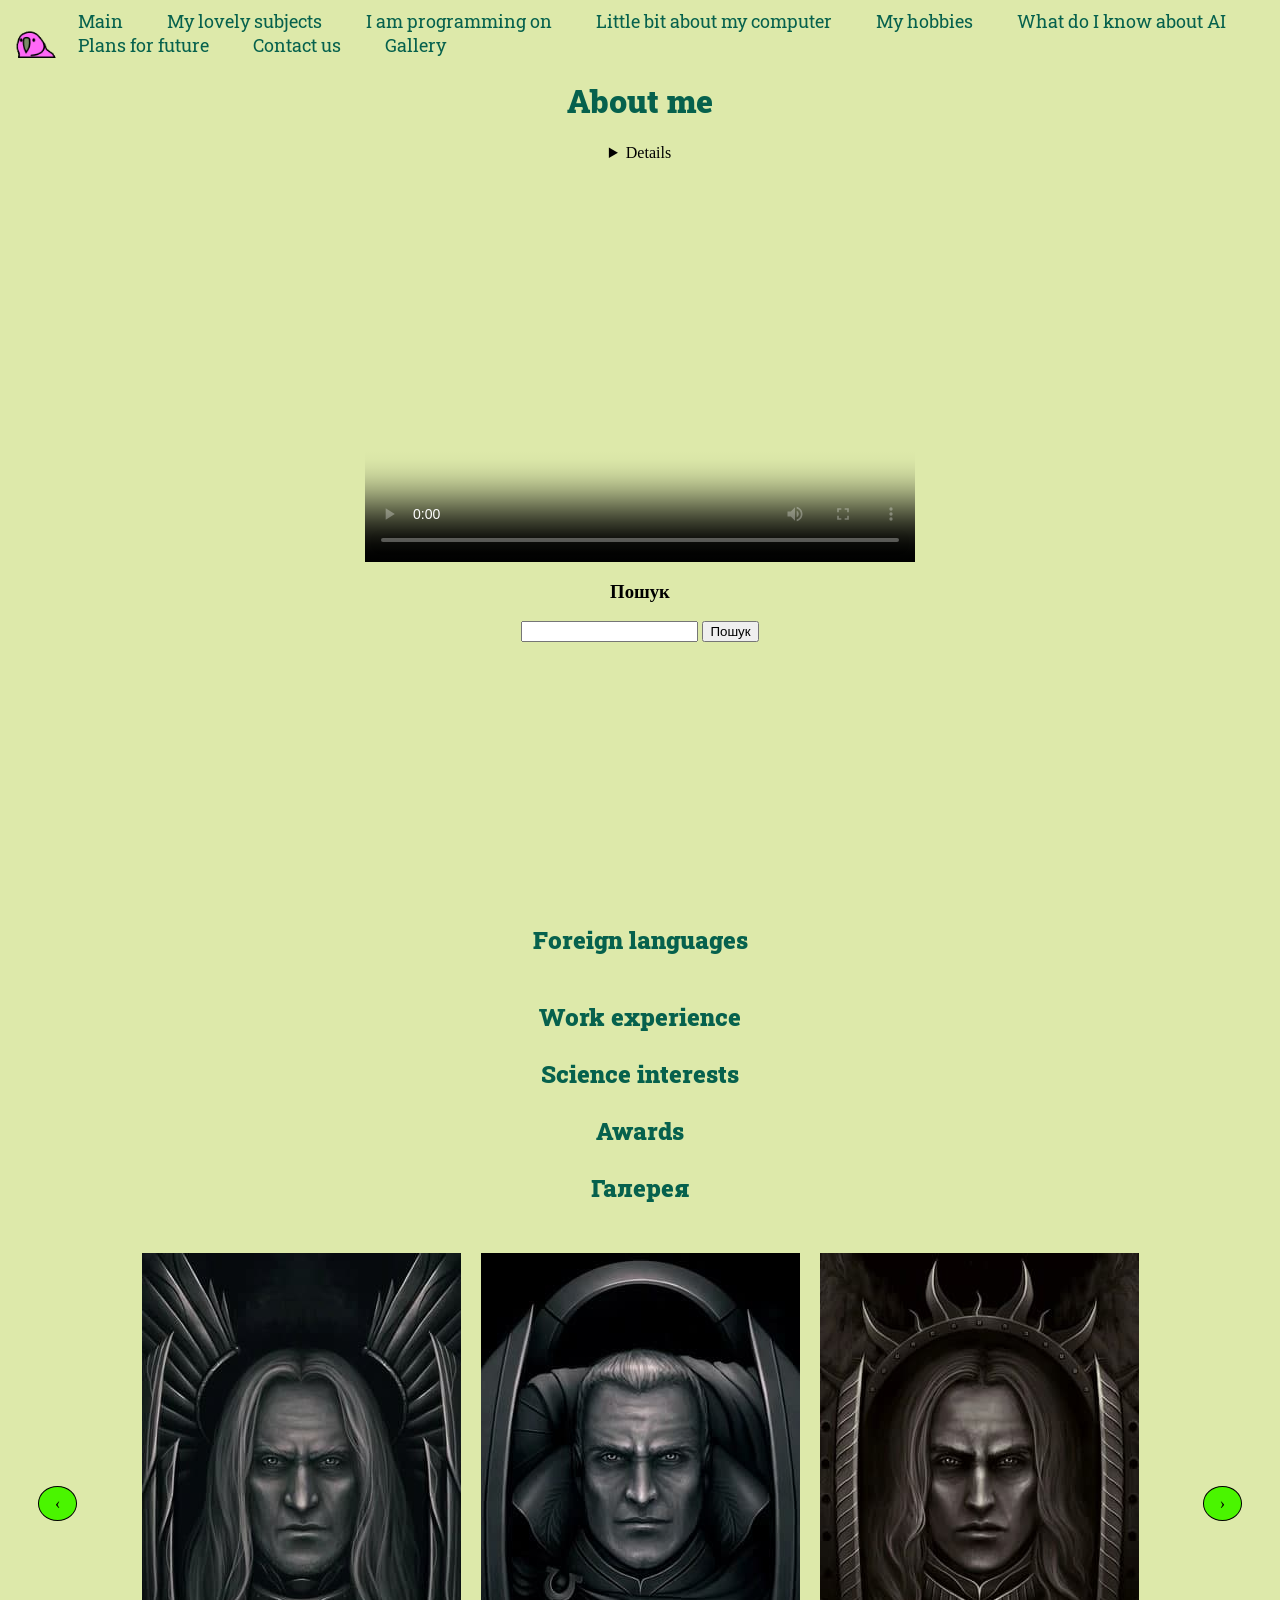
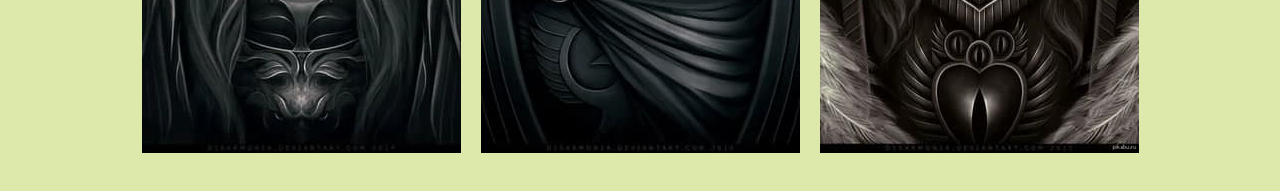
==== index.html @ caf37abb "Add files via upload" ====
<!DOCTYPE html>
<html>

<head>
  <meta http-equiv="Content-Type" content="text/html; charset=utf-8" />
  <title>Imperium post</title>

  <link rel="stylesheet" href="styles/menu.css" />
  <link rel="stylesheet" href="styles/text.css" />
  <link rel="stylesheet" href="styles/table.css" />
  <link rel="stylesheet" href="styles/style.css" />
  <link rel="stylesheet" href="styles/photo.css" />
  <link rel="stylesheet" href="styles/form.css" />
  <link rel="stylesheet" href="styles/header.css" />
  <link rel="stylesheet" href="styles/slider.css">
  <link rel="preconnect" href="https://fonts.googleapis.com" />
  <link rel="preconnect" href="https://fonts.gstatic.com" crossorigin />
  <link
    href="https://fonts.googleapis.com/css2?family=Roboto+Slab:wght@100;200;300;400;500;600;700;800;900&display=swap"
    rel="stylesheet" />
</head>

<body class="body_hide">
  <div class="container">

    <div class="header">
      <img src="images/pap-dance.gif" , alt="Parrot dancing" />
      <div class="header-nav">
        <a href="index.html">Main</a>
        <a href="subjects.html">My lovely subjects</a>
        <a href="programming-languages.html">I am programming on</a>
        <a href="about-computer.html">Little bit about my computer</a>
        <a href="my-hobbies.html">My hobbies</a>
        <a href="ai.html">What do I know about AI</a>
        <a href="future.html">Plans for future</a>
        <a href="recruiting.html">Contact us</a>
        <a href="gallery.html">Gallery</a>
      </div>
    </div>
    <noscript>
      <p>
        You have your JS scripts off, so please turn them on to watch
        information
      </p>
    </noscript>
    <h1>About me</h1>
    <details align="center">
    <div class="about-me">
      <img src="images/my-photo-sk.jpg" alt="My photo" class="my-photo" />
      <table class="info-about-me">
        <tr>
          <th>Name</th>
          <td>Ihor</td>
        </tr>
        <tr>
          <th>Sirname</th>
          <td>Rodionov</td>
        </tr>
        <tr>
          <th>Sex</th>
          <td>Man</td>
        </tr>
        <tr>
          <th>Gender</th>
          <td>Attack helicopter " Apache"</td>
        </tr>
        <tr>
          <th>Birth date</th>
          <td><del>07/09/2003</del> 03/05/750.М36</td>
        </tr>
        <tr>
          <th>Birth place</th>
          <td>Kharkiv</td>
        </tr>
        <tr>
          <th>Marrital status</th>
          <td>Not married</td>
        </tr>
        <tr>
          <th>Home adress</th>
          <td>Hv Shironinzev *** room **</td>
        </tr>
        <tr>
          <th>Phone number</th>
          <td>+38050*******</td>
        </tr>
        <tr>
          <th>Email</th>
          <td>
            <a href="">ihor.rodionov@nure.ua</a>
          </td>
        </tr>
      </table>
    </div>
    </details>
    <div class="video">
    <video width="550" height="400" controls="controls" poster="img/video.png">
      <source src="video/video.ogv" type='video/ogg; codecs="theora, vorbis"'>
      <!-- <source src="video/video.mp4" type='video/mp4; codecs="avc1.42E01E, mp4a.40.2"'>             ВОТ ТУТ ВОТ ДОБАВЬ ВИДОС В 3 ФОРМАТАХ КАК ЗДЕСЬ НАПИСАННО -->
      <source src="video/video.webm" type='video/webm; codecs="vp8, vorbis"'>
      Тег video не поддерживается вашим браузером(Ваш браузер не поддерживает HTML5). 
    </video>
    </div>

      <form role="search" method="get" id="searchform" class="searchform" action="http://www.google.co.uk/search?hl=en-GB&source=hp&q=" align="center">
        <h3 class="search-title">Пошук</h3>
        <div id="gform">
            <label class="screen-reader-text" for="s"></label>
            <input type="text" value="" name="q" id="s" required>
            <button type="submit" [disabled]="!formcontrol.form.valid"">Пошук</button>
        </div>
      </form>
      <svg viewBox="0 0 500 100" xmlns="http://www.w3.org/2000/svg" stroke="red" fill="grey">
        <!-- <circle cx="250" cy="50" r="4" />                                                         https://developer.mozilla.org/ru/docs/Web/SVG/Element/svg  -->
      </svg>
    </form>
    <div class="foreign-lang">
      <h2 id="foreignlanguage" onclick="HelperCall(this.id)">
        Foreign languages
      </h2>
      <div class="panel">
        <ul class="list-foreign-lang">
          <li><b>English </b>B2</li>
          <li><b>German </b>B2</li>
          <li><b>Turkish </b>B2</li>
          <li><b>Ukrainian </b>C1</li>
          <li><b>Russian </b>C1</li>
          <li><b>Low Gothik </b>C2</li>
        </ul>
      </div>
    </div>

    <h2 id="workexp" onclick="HelperCall(this.id)">Work experience</h2>
    <div id="container">
      <p>Working places with experience in order from earliest to latest</p>
      <ol type="I">
        <li><b>Dealer </b>2 years</li>
        <p>
          A has one shop, where I was cleaner, cashier and other staff in a
          single person. It was so boring for me and I felt out of place. But
          then my life was changed dramatically.
        </p>
        <li><b>Emperor guardsman in 808 reg </b>20 years</li>
        <p>
          For the God-Emperor I was drafted into the ranks of the imperial
          guard. There were many battles, including many orc attacks on our
          planet. Of the most interesting in 76, <br />
          the uprising in Kassel of the pontifik Skalin, who decided to go to
          Chaos. It is obvious that he was suppressed by our forces.
        </p>
        <li><b>Troops commissar </b>9 years</li>
        <p>
          Was promoted when single-handedly without rifle killed orks' Warlord
          and took his hand. On duty I lost my arm, both legs and eye, but all
          of them were changed with mechanical modifications
        </p>
      </ol>
    </div>

    <h2 id="SCinterests" onclick="HelperCall(this.id)">Science interests</h2>
    <div class="panel">
      I had not much interests, only economics and orks' language. Then I was
      interested in programming, math etc.
    </div>

    <h2 id="Awards" onclick="HelperCall(this.id)">Awards</h2>
    <div class="panel">
      <p>
        Most of my awards connected with battles, but few of them I earned while
        I was at school.
      </p>
      <ul>
        <li>1<small>st</small> place in district Math competition</li>
        <li>2<small>nd</small> place in town Programming competition</li>
      </ul>
    </div>


    <h2 id="SCinterests" onclick="HelperCall(this.id)">Галерея</h2>
    <div class="slider-container">
      <buttons class="slider-prev">&#8249;</buttons>
      <div class="slider">
        <div class="slider-line">
          <img src="images/photo_2021-10-21_15-27-26.jpg" alt="" />
          <img src="images/photo_2021-10-21_15-27-51.jpg" alt="" />
          <img src="images/photo_2021-10-21_15-27-58.jpg" alt="" />
          <img src="images/photo_2021-10-21_15-28-04.jpg" alt="" />
          <img src="images/photo_2021-10-21_15-28-15.jpg" alt="" />
          <img src="images/photo_2021-10-21_15-28-23.jpg" alt="" />
          <img src="images/photo_2021-10-21_15-28-36.jpg" alt="" />
          <img src="images/photo_2021-10-21_15-40-52.jpg" alt="" />
          <img src="images/photo_2021-10-21_15-41-01.jpg" alt="" />

        </div>
      </div>
      <buttons class="slider-next">&#8250;</buttons>
    </div>
    

  </div>
  <script src="scripts/header-helper.js" type="text/javascript"></script>
  <script src="scripts/hot-buttons.js" type="text/javascript"></script>
  <script src="scripts/script.js" type="text/javascript"></script>
  <script src="scripts/slider.js" type="text/javascript"></script>
</body>

</html>
---- styles/menu.css ----
ul {
  list-style-type: none;
}
a {
  text-decoration: none;
  color: black;
  font-family: "Roboto Slab", serif;
}

.header {
  display: -webkit-flex;
  display: -moz-flex;
  display: -ms-flex;
  display: -o-flex;
  display: flex;
  align-items: center;
  justify-content: space-around;
}
.header-nav a {
  padding: 10px 20px;
  font-size: 18px;
  color: #06614d;
}
.header-nav a:hover {
  color: #fff;
  background-color: #06614d;
  border: 1px;
}

.about-me {
  display: -webkit-flex;
  display: -moz-flex;
  display: -ms-flex;
  display: -o-flex;
  display: none;
  justify-content: center;
  align-items: center;
}
---- styles/text.css ----
p {
  font-family: "Roboto Slab", serif;
  font-size: 18px;
}
p::first-letter() {
  color: purple;
  text-transform: uppercase;
  font-weight: bold;
}
.school-start {
  text-align: center;
  color: #06614d;
}
---- styles/table.css ----
.info-about-me {
  margin-left: 60px;
  border-collapse: collapse;
  padding-right: 100px;
  width: 40%;
  border: 1px solid;
}
tbody tr {
  font-size: 20px;
}

/* tr:hover {
  background-color: rgb(132, 0, 255);
} */
th,
td {
  padding: 10px;
  border: 1px solid;
}
---- styles/style.css ----
* {
  box-sizing: border-box;
}

.body_hide {
  transition: 2s opacity ease-out;
  opacity: 0;
}

.body_visible {
  opacity: 1;
  background-color: rgb(221, 233, 170);

}

.container {
	position: relative;
	z-index: 1;
	min-height: 100%;
}

.foreign-lang {
  display: -webkit-flex;
  display: -moz-flex;
  display: -ms-flex;
  display: -o-flex;
  display: flex;
  justify-content: center;
  flex-direction: column;
}
.list-foreign-lang,
.subjects-list {
  display: -webkit-flex;
  display: -moz-flex;
  display: -ms-flex;
  display: -o-flex;
  display: flex;
  justify-content: center;
}
.list-foreign-lang li {
  padding-left: 20px;
}
#container {
  width: 1800px;
  padding-left: 40px;
  display: none;
}

.subjects-list li {
  padding-left: 20px;
}
.future li + li {
  padding-top: 20px;
}
.future a {
  padding: 10px;
}

.future a:hover {
  color: #fff;
  background-color: #06614d;
  border: 1px;
}

.imperators {
  display: flex;
  justify-content: center;
}
.imperator-img {
  width: 1100px;
}
@media print {
  * {
    color: Black;
    background-color: White;
  }
}


.about-me{
  display: flex;
}

.video{
  display: flex;
  justify-content: center;
}
---- styles/photo.css ----
.header img{
    height: 50px;
}
.my-photo{
    border-radius: 50%;
    width: 200px;
}

.imperator-img img{
    padding: 20px;
}
---- styles/form.css ----
/* contacts */
form.contacts{
    padding: 40px;
	color:white;
	width: 800px;
	margin: 0 auto;
	display: flex;
	flex-direction: column;
	text-align: left;
    background-color: #06614D;
}

form.contacts > *{
	width: 100%;
}
form.contacts input{
    border-radius: 20px;
    border:none;
	padding: 10px;
}

form.contacts .name{
    width: 100%;
}
---- styles/header.css ----
h1 {
  text-align: center;
  color: #06614d;
  font-family: "Roboto Slab", serif;
  font-weight: 900;
}
h2 {
  text-align: center;
  color: #06614d;
  padding-top: 5px;
  font-family: "Roboto Slab", serif;
  font-weight: 900;
}

.panel {
  padding: 40px;
  background-color: rgb(0, 255, 34);
  display: none;
  overflow: hidden;
}
---- styles/slider.css ----
.slider-line img, .slider-line img + img{
    padding: 0 10px;
}

.slider-container{
	max-width: 1300px;
	margin: 0 auto;
	padding: 30px;
	display: flex;
	justify-content: center;
	align-items: center;
}

.slider{
	width: 1017px;
	margin: 0 auto;
	overflow: hidden;
}

.slider-line{
	width: 3051px;
	display: flex;
	position: relative;
	left: 0;
	transition: all ease 0.1s;
}
  
.slider-prev {
    background-color: #4af500;
    border: 1px solid;    color: black;    
    display: inline-block;
    padding: 8px 16px;
    height: 35px;
    border-radius: 50%;
}

.slider-prev:hover {
    background-color: black;
    color: #ffffff;
}



.slider-next {
    background-color: #4af500;
    border: 1px solid;
    color: black;    display: inline-block;
    padding: 8px 16px;
    height: 35px;
    border-radius: 50%;
}

.slider-next:hover {
    background-color: black;
    color: #ffffff;
}


#popup
{
    background:rgba(0,0,0,0.8);
    position: fixed;
    height:100%;
    width:100%;
    top:0;
    left:0;
    text-align: center;
    z-index: 1;
}


#popup h3
{
  color: white;
  margin-top: -750px;
  margin-left: 550px;
  font-size: 24px;
  font-style: sans-serif;

}

#popup h3:hover
{
  cursor: pointer;  
}



#popup img {
	position: relative;
	margin: 0  auto;
    margin-top: 150px;
	z-index: 2;
	height: 700px;
}
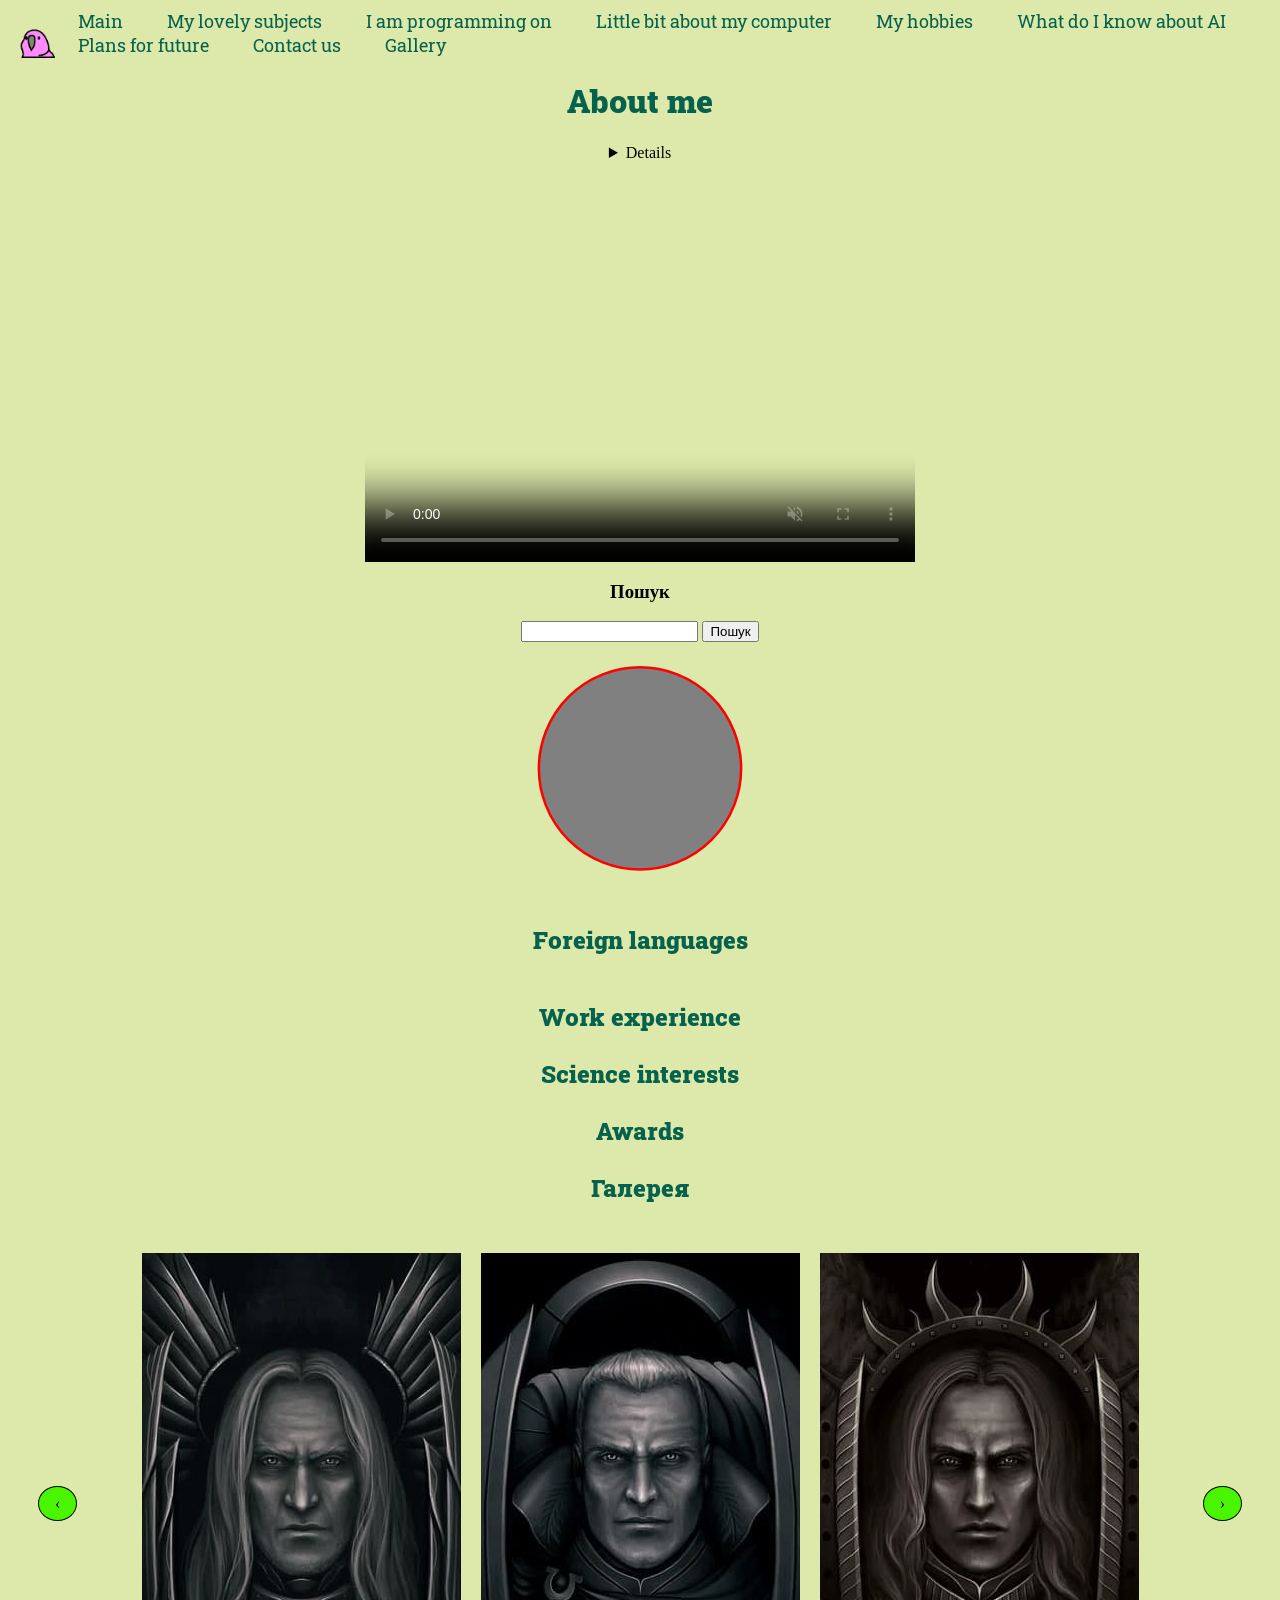
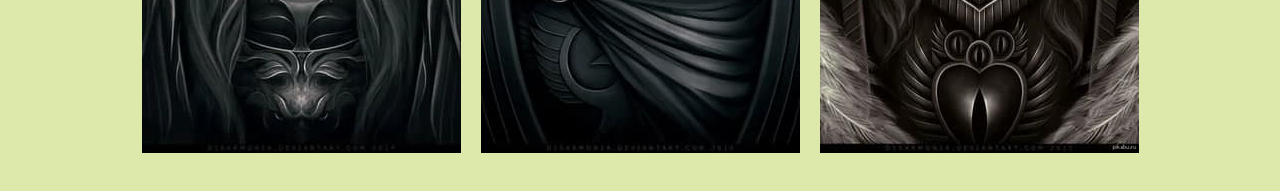
==== commit 45e0cda5: "Add files via upload" ====
--- a/index.html
+++ b/index.html
@@ -94,10 +94,7 @@
     </div>
     </details>
     <div class="video">
-    <video width="550" height="400" controls="controls" poster="img/video.png">
-      <source src="video/video.ogv" type='video/ogg; codecs="theora, vorbis"'>
-      <!-- <source src="video/video.mp4" type='video/mp4; codecs="avc1.42E01E, mp4a.40.2"'>             ВОТ ТУТ ВОТ ДОБАВЬ ВИДОС В 3 ФОРМАТАХ КАК ЗДЕСЬ НАПИСАННО -->
-      <source src="video/video.webm" type='video/webm; codecs="vp8, vorbis"'>
+      <video width="550" height="400" controls="controls" poster="img/video.png" preload="auto" autoplay loop playsinline muted>      <source src="video/video.mp4" type='video/mp4; codecs="avc1.42E01E, mp4a.40.2"'>
       Тег video не поддерживается вашим браузером(Ваш браузер не поддерживает HTML5). 
     </video>
     </div>
@@ -107,11 +104,11 @@
         <div id="gform">
             <label class="screen-reader-text" for="s"></label>
             <input type="text" value="" name="q" id="s" required>
-            <button type="submit" [disabled]="!formcontrol.form.valid"">Пошук</button>
+            <button type="submit" [disabled]="!formcontrol.form.valid">Пошук</button>
         </div>
       </form>
       <svg viewBox="0 0 500 100" xmlns="http://www.w3.org/2000/svg" stroke="red" fill="grey">
-        <!-- <circle cx="250" cy="50" r="4" />                                                         https://developer.mozilla.org/ru/docs/Web/SVG/Element/svg  -->
+        <circle cx="250" cy="50" r="40" />                              
       </svg>
     </form>
     <div class="foreign-lang">
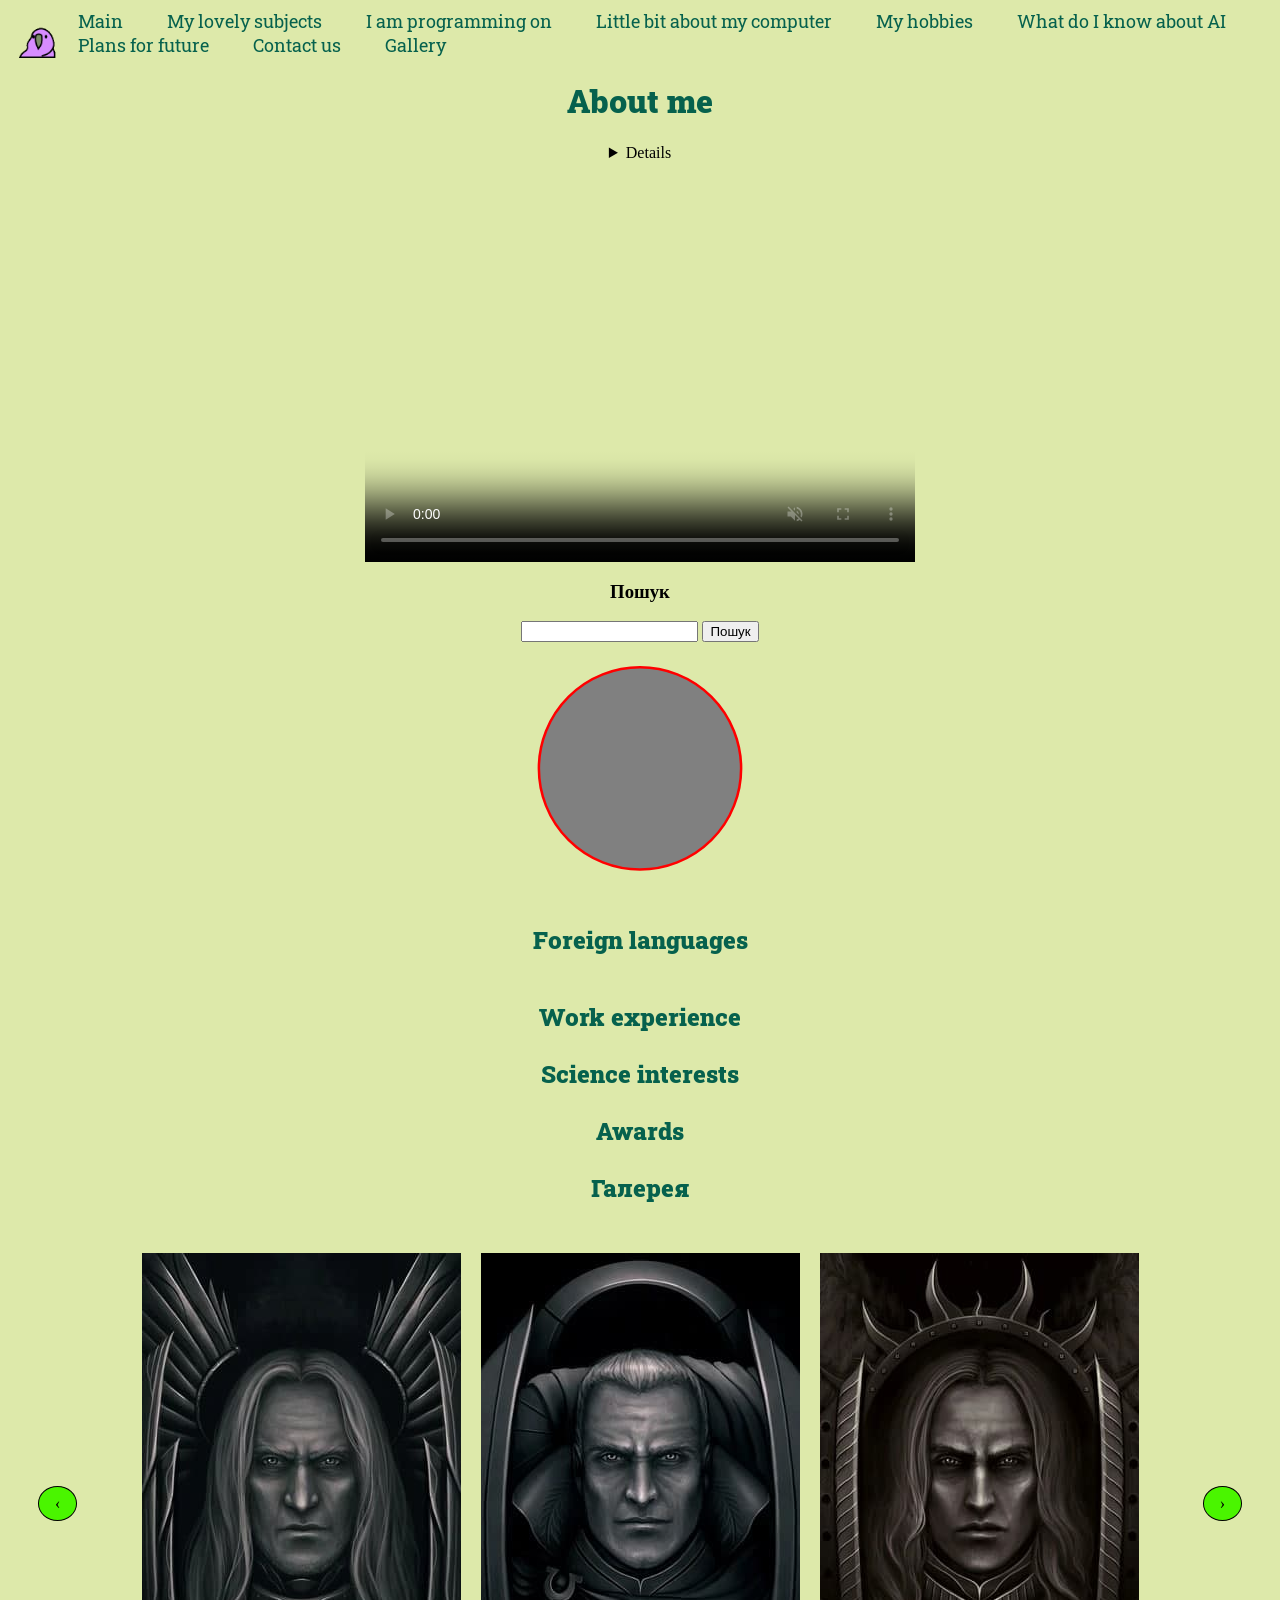
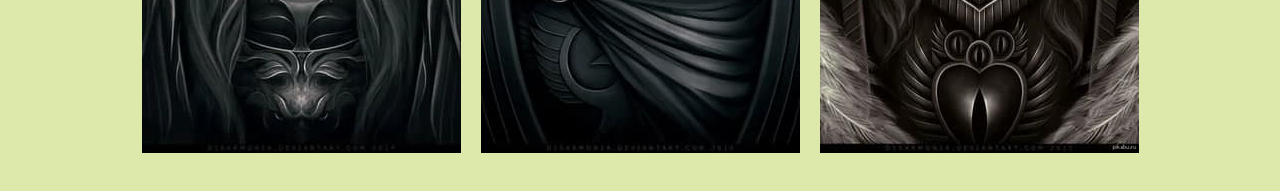
==== commit 7f4e9e48: "Update index.html" ====
--- a/index.html
+++ b/index.html
@@ -99,7 +99,7 @@
     </video>
     </div>
 
-      <form role="search" method="get" id="searchform" class="searchform" action="http://www.google.co.uk/search?hl=en-GB&source=hp&q=" align="center">
+      <form role="search" method="get" id="searchform" class="searchform" action="http://www.google.co.uk/search?hl=en-GB&source=hp&q=" align="center" target="_blank">
         <h3 class="search-title">Пошук</h3>
         <div id="gform">
             <label class="screen-reader-text" for="s"></label>
@@ -201,4 +201,4 @@
   <script src="scripts/slider.js" type="text/javascript"></script>
 </body>
 
-</html>+</html>
